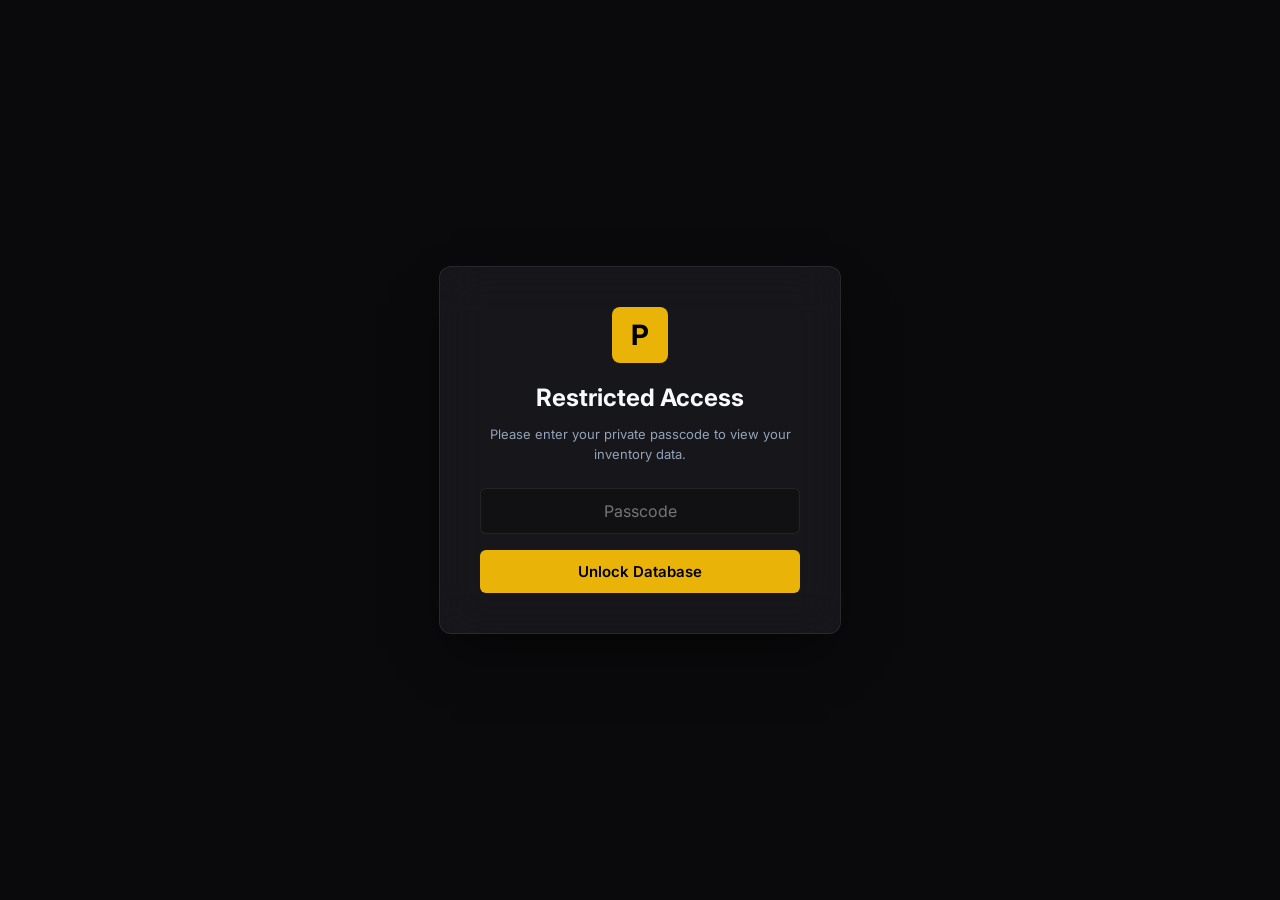
==== index.html @ 0fba48fb "Add files via upload" ====
<!DOCTYPE html>
<html lang="en">
<head>
  <meta charset="UTF-8">
  <meta name="viewport" content="width=device-width, initial-scale=1.0">
  <title>Pokémon Cards Inventory Tracker</title>
  
  <link rel="stylesheet" href="https://cdnjs.cloudflare.com/ajax/libs/font-awesome/6.4.0/css/all.min.css">
  <link href="https://fonts.googleapis.com/css2?family=Inter:wght@400;500;600;700&display=swap" rel="stylesheet">

  <style>
    :root {
      color-scheme: dark;
      --bg-main: #0a0a0c; 
      --bg-surface: rgba(30, 30, 36, 0.65); 
      --bg-sidebar: rgba(15, 18, 25, 0.85);
      --bg-input: rgba(18, 18, 21, 0.8);
      --bg-dropdown: #0a0a0c; 
      --text-primary: #f8fafc;
      --text-secondary: #94a3b8;
      --border-color: rgba(255, 255, 255, 0.08);
      --accent-yellow: #eab308;
      --accent-yellow-hover: #ca8a04;
      --shadow-sm: 0 8px 32px rgba(0, 0, 0, 0.3);
    }

    body[data-theme="light"], body.light {
      color-scheme: light;
      --bg-main: #f1f5f9;
      --bg-surface: rgba(255, 255, 255, 0.75);
      --bg-sidebar: rgba(30, 41, 59, 0.95);
      --bg-input: rgba(255, 255, 255, 0.9);
      --bg-dropdown: #ffffff; 
      --text-primary: #0f172a;
      --text-secondary: #64748b;
      --border-color: rgba(0, 0, 0, 0.08);
      --accent-yellow: #eab308;
      --accent-yellow-hover: #ca8a04;
      --shadow-sm: 0 8px 32px rgba(0, 0, 0, 0.05);
    }

    body {
      margin: 0;
      padding: 0;
      font-family: 'Inter', sans-serif;
      background-color: var(--bg-main);
      color: var(--text-primary);
      display: flex;
      height: 100vh;
      overflow: hidden;
      transition: background-color 0.3s ease, color 0.3s ease;
    }

    .theme-background {
      position: fixed;
      top: 0; left: 0; right: 0; bottom: 0;
      z-index: 0;
      pointer-events: none;
      transition: background-image 0.5s ease, opacity 0.5s ease;
      background-repeat: no-repeat;
      background-position: calc(100% + 80px) calc(100% + 50px);
      background-size: 700px;
    }

    body[data-theme="dark"] .theme-background, body.dark .theme-background {
      background-image: url('https://raw.githubusercontent.com/PokeAPI/sprites/master/sprites/pokemon/other/official-artwork/197.png');
      opacity: 0.06; 
    }

    body[data-theme="light"] .theme-background, body.light .theme-background {
      background-image: url('https://raw.githubusercontent.com/PokeAPI/sprites/master/sprites/pokemon/other/official-artwork/196.png');
      opacity: 0.08;
    }

    /* AUTH SCREEN */
    #auth-screen {
      position: fixed;
      top: 0; left: 0; right: 0; bottom: 0;
      background: var(--bg-main);
      z-index: 999999;
      display: flex;
      flex-direction: column;
      align-items: center;
      justify-content: center;
      transition: opacity 0.4s ease;
    }

    .auth-box {
      background: var(--bg-surface);
      backdrop-filter: blur(25px);
      -webkit-backdrop-filter: blur(25px);
      border: 1px solid var(--border-color);
      border-radius: 12px;
      padding: 40px;
      text-align: center;
      width: 90%;
      max-width: 320px;
      box-shadow: 0 25px 50px -12px rgba(0,0,0,0.5);
    }

    /* SIDEBAR */
    .sidebar {
      width: 260px;
      background-color: var(--bg-sidebar);
      backdrop-filter: blur(20px);
      -webkit-backdrop-filter: blur(20px);
      border-right: 1px solid var(--border-color);
      display: flex;
      flex-direction: column;
      padding: 24px 0;
      box-shadow: 2px 0 20px rgba(0,0,0,0.2);
      z-index: 10000;
    }

    .brand {
      display: flex;
      align-items: center;
      padding: 0 24px;
      margin-bottom: 40px;
      gap: 12px;
      color: #fff;
    }

    .brand-icon {
      background: var(--accent-yellow);
      color: #000;
      width: 36px;
      height: 36px;
      border-radius: 8px;
      display: flex;
      align-items: center;
      justify-content: center;
      font-weight: 700;
      font-size: 18px;
    }

    .nav-item {
      padding: 14px 24px;
      color: #94a3b8;
      text-decoration: none;
      display: flex;
      align-items: center;
      gap: 12px;
      font-weight: 500;
      transition: all 0.2s ease;
      border-left: 3px solid transparent;
    }

    .nav-item:hover {
      background: rgba(255, 255, 255, 0.05);
      color: #fff;
    }

    .nav-item.active {
      background: rgba(234, 179, 8, 0.1);
      color: var(--accent-yellow);
      border-left-color: var(--accent-yellow);
    }

    .theme-toggle-container {
      margin-top: auto;
      padding: 0 24px;
    }

    /* MAIN CONTENT */
    .main-wrapper {
      flex: 1;
      display: flex;
      flex-direction: column;
      height: 100vh;
      overflow: hidden;
      position: relative;
      z-index: 1;
    }

    .mobile-header {
      display: none;
      align-items: center;
      padding: 16px 24px;
      background: var(--bg-sidebar);
      backdrop-filter: blur(20px);
      -webkit-backdrop-filter: blur(20px);
      border-bottom: 1px solid var(--border-color);
      gap: 16px;
      z-index: 99;
    }

    .mobile-menu-btn {
      background: transparent;
      border: none;
      color: var(--text-primary);
      font-size: 20px;
      padding: 0;
      cursor: pointer;
    }

    .main-content {
      flex: 1;
      overflow-y: auto;
      padding: 40px;
    }

    .view {
      display: none;
      animation: fadeIn 0.3s ease;
    }

    .view.active {
      display: block;
    }

    @keyframes fadeIn {
      from { opacity: 0; transform: translateY(10px); }
      to { opacity: 1; transform: translateY(0); }
    }

    .card-panel {
      background: var(--bg-surface);
      backdrop-filter: blur(16px);
      -webkit-backdrop-filter: blur(16px);
      border: 1px solid var(--border-color);
      border-radius: 12px;
      padding: 24px;
      margin-bottom: 24px;
      box-shadow: var(--shadow-sm);
    }

    .dashboard-grid {
      display: grid;
      grid-template-columns: repeat(auto-fit, minmax(280px, 1fr));
      gap: 20px;
      margin-bottom: 24px;
    }

    .stat-card {
      background: var(--bg-surface);
      backdrop-filter: blur(16px);
      -webkit-backdrop-filter: blur(16px);
      border: 1px solid var(--border-color);
      border-radius: 12px;
      padding: 24px;
      display: flex;
      justify-content: space-between;
      align-items: center;
      box-shadow: var(--shadow-sm);
    }

    .stat-info h4 { margin: 0 0 8px 0; color: var(--text-secondary); font-size: 13px; font-weight: 500; }
    .stat-info h2 { margin: 0; color: var(--text-primary); font-size: 24px; }
    
    .stat-icon {
      width: 48px; height: 48px; border-radius: 12px; display: flex;
      align-items: center; justify-content: center; font-size: 20px;
    }

    table { width: 100%; border-collapse: collapse; text-align: left; }
    th, td { padding: 12px 16px; border-bottom: 1px solid var(--border-color); }
    th { color: var(--text-secondary); font-weight: 500; font-size: 13px; }
    td { font-size: 14px; }

    input[type="text"], input[type="number"], input[type="password"], select, input[type="date"] {
      background: var(--bg-input); color: var(--text-primary); border: 1px solid var(--border-color);
      padding: 8px 12px; border-radius: 6px; outline: none; font-family: inherit; width: 100%; box-sizing: border-box;
    }

    input:focus, select:focus { border-color: var(--accent-yellow); }
    select option { background-color: var(--bg-dropdown) !important; color: var(--text-primary) !important; }
    ::-webkit-calendar-picker-indicator { cursor: pointer; opacity: 0.6; transition: opacity 0.2s ease; }
    ::-webkit-calendar-picker-indicator:hover { opacity: 1; }

    button { font-family: inherit; cursor: pointer; outline: none; }
    
    .btn-primary {
      background: var(--accent-yellow); color: #000; border: none; padding: 10px 20px;
      border-radius: 6px; font-weight: 600; transition: background 0.2s ease;
    }
    .btn-primary:hover { background: var(--accent-yellow-hover); }
    
    .btn-outline {
      background: transparent; color: var(--text-primary); border: 1px solid var(--border-color);
      padding: 8px 16px; border-radius: 6px; font-weight: 500; transition: all 0.2s ease;
    }
    .btn-outline:hover { background: rgba(255, 255, 255, 0.05); }

    #groups-grid { display: grid; grid-template-columns: repeat(auto-fill, minmax(300px, 1fr)); gap: 20px; }
    
    .group-card {
      background: var(--bg-surface); backdrop-filter: blur(16px); -webkit-backdrop-filter: blur(16px);
      border: 1px solid var(--border-color); border-radius: 12px; padding: 20px;
    }
    .group-stat-row { display: flex; justify-content: space-between; margin-bottom: 8px; font-size: 14px; }
    .group-stat-row span { color: var(--text-secondary); }

    /* Modals */
    .modal-overlay {
      display: none; position: fixed; top: 0; left: 0; right: 0; bottom: 0;
      background: rgba(0,0,0,0.6); backdrop-filter: blur(5px); z-index: 1000;
    }

    .modal {
      display: none; position: fixed; top: 50%; left: 50%; transform: translate(-50%, -50%);
      background: var(--bg-surface); backdrop-filter: blur(25px); -webkit-backdrop-filter: blur(25px);
      border: 1px solid var(--border-color); border-radius: 12px; padding: 24px;
      width: 90%; max-width: 400px; z-index: 1001; box-shadow: 0 25px 50px -12px rgba(0,0,0,0.5);
    }

    /* ========================================= */
    /* MOBILE RESPONSIVE MEDIA QUERIES           */
    /* ========================================= */
    @media (max-width: 768px) {
      .sidebar {
        position: fixed;
        left: -300px;
        top: 0;
        bottom: 0;
        transition: left 0.3s cubic-bezier(0.4, 0, 0.2, 1);
      }
      .sidebar.open {
        left: 0;
      }
      .mobile-header {
        display: flex;
      }
      .main-content {
        padding: 16px;
      }
      .dashboard-grid {
        grid-template-columns: 1fr;
      }
      .card-panel {
        padding: 16px;
      }
      #view-sold-cards > div:first-child {
        flex-direction: column;
        align-items: flex-start;
        gap: 16px;
      }
      #btn-record-sale {
        width: 100%;
      }
      #groups-grid {
        grid-template-columns: 1fr;
      }
    }
  </style>
</head>
<body data-theme="dark">

  <div id="auth-screen">
    <div class="auth-box">
      <div class="brand-icon" style="margin: 0 auto 20px auto; width: 56px; height: 56px; font-size: 28px;">P</div>
      <h2 style="margin: 0 0 8px 0;">Restricted Access</h2>
      <p style="color: var(--text-secondary); font-size: 13px; margin-bottom: 24px; line-height: 1.5;">Please enter your private passcode to view your inventory data.</p>
      <input type="password" id="auth-password" placeholder="Passcode" style="margin-bottom: 16px; text-align: center; font-size: 16px; padding: 12px;">
      <button id="btn-login" class="btn-primary" style="width: 100%; padding: 12px; font-size: 15px;">Unlock Database</button>
      <p id="auth-error" style="color: #ef4444; font-size: 13px; margin-top: 16px; display: none; font-weight: 500;">Incorrect passcode.</p>
    </div>
  </div>

  <div class="theme-background"></div>

  <aside class="sidebar">
    <div class="brand">
      <div class="brand-icon">P</div>
      <div>
        <h3 style="margin:0; font-size:16px;">Pokémon Cards</h3>
        <p style="margin:0; font-size:12px; color:#94a3b8; font-weight:normal;">Inventory Tracker</p>
      </div>
    </div>
    
    <nav>
      <a href="#" class="nav-item active" data-target="dashboard"><i class="fas fa-th-large"></i> Dashboard</a>
      <a href="#" class="nav-item" data-target="add-cards"><i class="fas fa-plus-circle"></i> Add Cards</a>
      <a href="#" class="nav-item" data-target="inventory"><i class="fas fa-box-open"></i> Inventory</a>
      <a href="#" class="nav-item" data-target="sold-cards"><i class="fas fa-shopping-cart"></i> Sold Cards</a>
      <a href="#" class="nav-item" data-target="groups"><i class="fas fa-layer-group"></i> Groups</a>
      <a href="#" class="nav-item" data-target="trash"><i class="fas fa-trash-restore"></i> Recycle Bin</a>
    </nav>

    <div class="theme-toggle-container">
      <button id="theme-toggle" class="btn-outline" style="width:100%; border-color: rgba(255,255,255,0.1); color: #94a3b8;">
        <i class="fas fa-sun"></i> Theme
      </button>
    </div>
  </aside>

  <div class="main-wrapper">
    <!-- MOBILE HAMBURGER HEADER -->
    <div class="mobile-header">
      <button class="mobile-menu-btn" id="mobile-toggle"><i class="fas fa-bars"></i></button>
      <h3 style="margin:0; font-size:18px;">Pokémon Tracker</h3>
    </div>

    <main class="main-content">
      <div id="view-dashboard" class="view active">
        <div style="margin-bottom: 24px;">
          <h2 style="margin: 0; font-size: 24px;">Dashboard</h2>
          <p style="color: var(--text-secondary); margin-top: 4px;">Your Pokémon card collection at a glance</p>
        </div>
        <div class="dashboard-grid">
          <div class="stat-card">
            <div class="stat-info"><h4>Unique Cards</h4><h2 id="stat-unique">0</h2></div>
            <div class="stat-icon" style="background: rgba(56, 189, 248, 0.1); color: #38bdf8;"><i class="fas fa-layer-group"></i></div>
          </div>
          <div class="stat-card">
            <div class="stat-info"><h4>Total Cards in Stock</h4><h2 id="stat-total">0</h2></div>
            <div class="stat-icon" style="background: rgba(34, 197, 94, 0.1); color: #22c55e;"><i class="fas fa-box"></i></div>
          </div>
          <div class="stat-card">
            <div class="stat-info"><h4>Inventory Value (Rp)</h4><h2 id="stat-val-rp">Rp 0</h2></div>
            <div class="stat-icon" style="background: rgba(234, 179, 8, 0.1); color: #eab308;"><i class="fas fa-dollar-sign"></i></div>
          </div>
          <div class="stat-card">
            <div class="stat-info"><h4>Inventory Value (¥)</h4><h2 id="stat-val-yen">¥0</h2></div>
            <div class="stat-icon" style="background: rgba(168, 85, 247, 0.1); color: #a855f7;"><i class="fas fa-yen-sign"></i></div>
          </div>
          <div class="stat-card">
            <div class="stat-info"><h4>Total Profit</h4><h2 id="stat-profit">Rp 0</h2><span style="font-size:12px; color:var(--text-secondary);">Net gain</span></div>
            <div class="stat-icon" style="background: rgba(34, 197, 94, 0.1); color: #22c55e;"><i class="fas fa-wallet"></i></div>
          </div>
          <div class="stat-card">
            <div class="stat-info"><h4>Cards Sold</h4><h2 id="stat-sold">0</h2></div>
            <div class="stat-icon" style="background: rgba(244, 63, 94, 0.1); color: #f43f5e;"><i class="fas fa-shopping-basket"></i></div>
          </div>
        </div>
      </div>

      <div id="view-add-cards" class="view">
        <div style="margin-bottom: 24px;">
          <h2 style="margin: 0; font-size: 24px;">Add New Cards</h2>
          <p style="color: var(--text-secondary); margin-top: 4px;">Assign cards to a group for accurate shipping calculations.</p>
        </div>
        <div class="card-panel">
          <div style="display: flex; gap: 16px; margin-bottom: 24px; max-width: 500px; flex-wrap: wrap;">
            <select id="group-select" style="flex: 1; min-width: 200px;"><option value="">Loading Groups...</option></select>
            <button id="btn-new-group" class="btn-outline" style="white-space: nowrap;"><i class="fas fa-plus"></i> New Group</button>
          </div>
          <div style="overflow-x: auto;">
            <table style="min-width: 800px;">
              <thead>
                <tr>
                  <th style="width: 40px;">#</th>
                  <th style="width: 20%;">Card Name</th>
                  <th style="width: 12%;">Set Code</th>
                  <th style="width: 10%;">Rarity</th>
                  <th style="width: 12%;">Language</th>
                  <th style="width: 12%;">Yen Price</th>
                  <th style="width: 8%;">Qty</th>
                  <th>Notes</th>
                  <th style="width: 60px;"></th>
                </tr>
              </thead>
              <tbody id="add-cards-body"></tbody>
            </table>
          </div>
          <div style="display: flex; justify-content: space-between; margin-top: 20px; flex-wrap: wrap; gap: 16px;">
            <div style="display: flex; gap: 12px; flex-wrap: wrap;">
              <button id="btn-add-row" class="btn-outline"><i class="fas fa-plus"></i> Add 1 Row</button>
              <button id="btn-add-10-rows" class="btn-outline"><i class="fas fa-plus-circle"></i> Add 10 Rows</button>
            </div>
            <button id="btn-save-cards" class="btn-primary"><i class="fas fa-save"></i> Save All Cards</button>
          </div>
        </div>
      </div>

      <div id="view-inventory" class="view">
        <div style="margin-bottom: 24px;">
          <h2 style="margin: 0; font-size: 24px;">Live Inventory</h2>
          <p id="inventory-subtitle" style="color: var(--text-secondary); margin-top: 4px;">Loading data...</p>
        </div>
        <div class="card-panel">
          <div style="display: flex; gap: 16px; margin-bottom: 20px; flex-wrap: wrap;">
            <div style="flex: 1; min-width: 250px; position: relative;">
              <i class="fas fa-search" style="position: absolute; left: 12px; top: 12px; color: var(--text-secondary);"></i>
              <input type="text" id="search-inventory" placeholder="Search..." style="padding-left: 36px;">
            </div>
            <select id="sort-inventory" style="width: 200px; flex-grow: 1;">
              <option value="default">Sort: Default</option>
              <option value="az">Name: A - Z</option>
              <option value="za">Name: Z - A</option>
              <option value="price-high">Total Cost: High - Low</option>
              <option value="price-low">Total Cost: Low - High</option>
            </select>
            <select id="filter-group" style="width: 200px; flex-grow: 1;"><option value="All Groups">All Groups</option></select>
            <select id="filter-lang" style="width: 200px; flex-grow: 1;">
              <option value="All Languages">All Languages</option>
              <option value="Japanese">Japanese</option>
              <option value="English">English</option>
              <option value="Indonesian">Indonesian</option>
            </select>
          </div>
          <div style="overflow-x: auto;">
            <table style="min-width: 1000px; white-space: nowrap;">
              <thead>
                <tr>
                  <th>Card Name</th><th>Set</th><th>Rarity</th><th>Language</th><th>Qty</th><th>Base (¥)</th><th>Base (Rp)</th><th>Shipping</th><th>Total Cost</th><th>Group</th><th>Action</th>
                </tr>
              </thead>
              <tbody id="inventory-body"></tbody>
            </table>
          </div>
        </div>
      </div>

      <div id="view-sold-cards" class="view">
        <div style="display: flex; justify-content: space-between; align-items: flex-end; margin-bottom: 24px; flex-wrap: wrap; gap: 16px;">
          <div>
            <h2 style="margin: 0; font-size: 24px;">Sold Cards</h2>
            <p style="color: var(--text-secondary); margin-top: 4px;">Track your completed sales and profit</p>
          </div>
          <button id="btn-record-sale" class="btn-primary"><i class="fas fa-plus"></i> Record Sale</button>
        </div>
        <div class="card-panel">
          <div style="overflow-x: auto;">
            <table style="min-width: 900px; white-space: nowrap;">
              <thead>
                <tr>
                  <th>Date</th><th>Card Name</th><th>Set</th><th>Rarity</th><th>Qty Sold</th><th>Selling Price</th><th>Profit</th><th>Notes</th><th>Action</th>
                </tr>
              </thead>
              <tbody id="sales-body"></tbody>
            </table>
          </div>
        </div>
      </div>

      <div id="view-groups" class="view">
        <div style="display: flex; justify-content: space-between; align-items: flex-end; margin-bottom: 24px; flex-wrap: wrap; gap: 16px;">
          <div>
            <h2 style="margin: 0; font-size: 24px;">Shipping Groups</h2>
            <p style="color: var(--text-secondary); margin-top: 4px;">Manage exchange rates and shipping distributions</p>
          </div>
          <button id="btn-create-group-page" class="btn-primary"><i class="fas fa-plus"></i> Create Group</button>
        </div>
        <div id="groups-grid"></div>
      </div>

      <div id="view-trash" class="view">
        <div style="margin-bottom: 24px;">
          <h2 style="margin: 0; font-size: 24px; color: var(--text-primary);"><i class="fas fa-trash-restore" style="color: var(--accent-yellow); margin-right: 8px;"></i> Recycle Bin</h2>
          <p style="color: var(--text-secondary); margin-top: 4px;">Review and seamlessly restore deleted cards and sales records.</p>
        </div>
        <div class="card-panel">
          <div style="overflow-x: auto;">
            <table style="width: 100%; min-width: 700px; text-align: left; border-collapse: collapse;">
              <thead>
                <tr><th style="width: 10%;">Type</th><th style="width: 20%;">Deleted On</th><th style="width: 50%;">Data / Details</th><th style="width: 20%;">Actions</th></tr>
              </thead>
              <tbody id="trash-body"></tbody>
            </table>
          </div>
        </div>
      </div>
    </main>
  </div>

  <div id="modal-overlay" class="modal-overlay"></div>
  <div id="modal-group" class="modal">
    <h3 style="margin-top:0; margin-bottom: 20px;">📦 Create New Group</h3>
    <label style="display:block; margin-bottom:6px; font-size:13px; color:var(--text-secondary);">Group Name (e.g. Batch 01)</label>
    <input type="text" id="new-group-name" style="margin-bottom: 16px;">
    <label style="display:block; margin-bottom:6px; font-size:13px; color:var(--text-secondary);">Exchange Rate (¥1 = Rp ?)</label>
    <input type="number" id="new-group-rate" placeholder="104.5" style="margin-bottom: 16px;">
    <label style="display:block; margin-bottom:6px; font-size:13px; color:var(--text-secondary);">Total Shipping Fee (Rp)</label>
    <input type="number" id="new-group-shipping" placeholder="350000" style="margin-bottom: 24px;">
    <div style="display:flex; justify-content:flex-end; gap:10px;">
      <button class="btn-outline close-modal">Cancel</button>
      <button id="save-new-group" class="btn-primary">Save Group</button>
    </div>
  </div>

  <script src="app.js"></script>
</body>
</html>
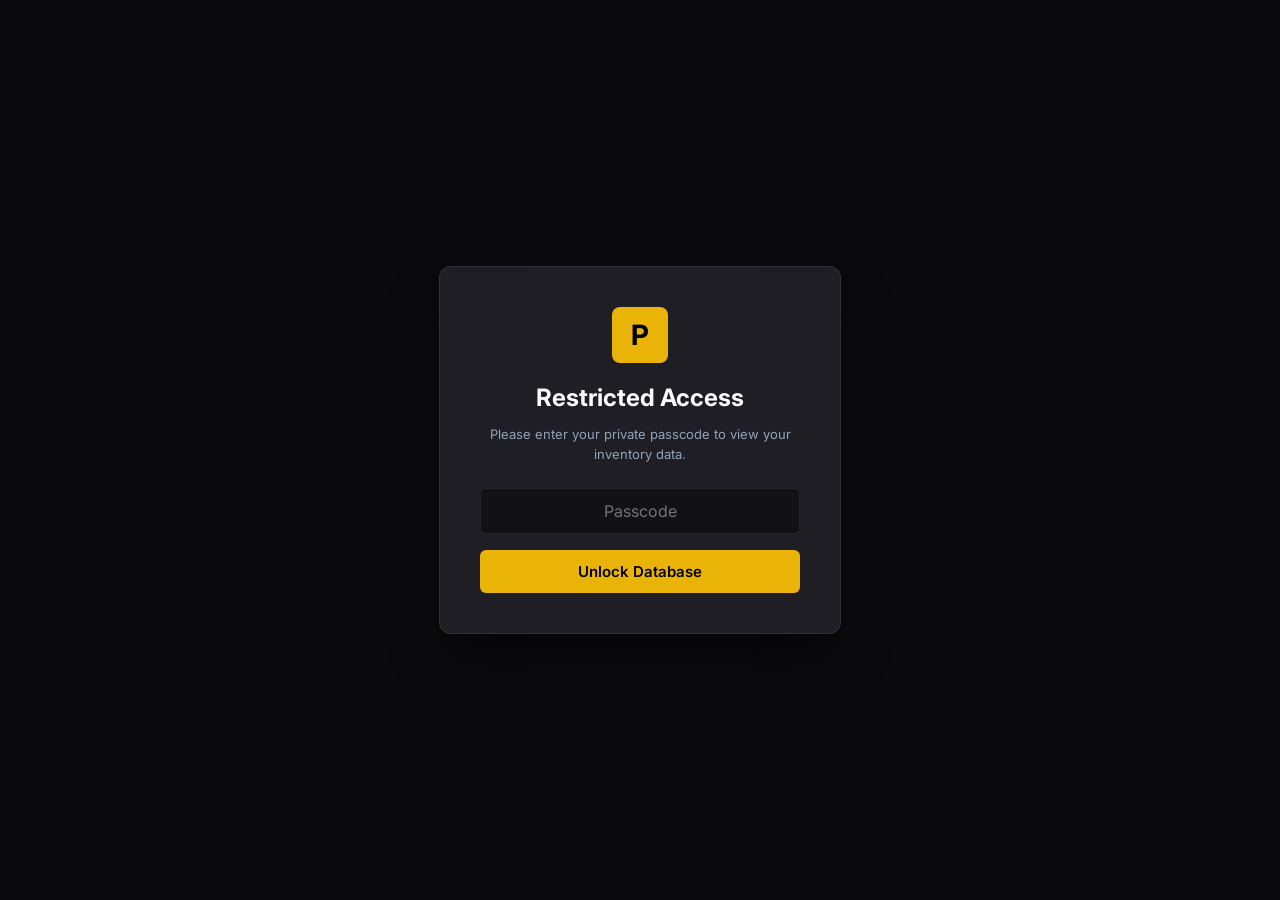
==== commit 9af34a0f: "Update index.html" ====
--- a/index.html
+++ b/index.html
@@ -7,14 +7,84 @@
   
   <link rel="stylesheet" href="https://cdnjs.cloudflare.com/ajax/libs/font-awesome/6.4.0/css/all.min.css">
   <link href="https://fonts.googleapis.com/css2?family=Inter:wght@400;500;600;700&display=swap" rel="stylesheet">
+  <script src="https://cdnjs.cloudflare.com/ajax/libs/jszip/3.10.1/jszip.min.js"></script>
+  <script src="https://cdnjs.cloudflare.com/ajax/libs/FileSaver.js/2.0.5/FileSaver.min.js"></script>
 
   <style>
+    /* ========================================= */
+    /* MARKETPLACE GRID VIEW OPTIMIZATIONS       */
+    /* ========================================= */
+    .inventory-grid-container {
+      display: grid;
+      grid-template-columns: repeat(auto-fill, minmax(160px, 1fr));
+      gap: 16px;
+      padding: 8px 0;
+    }
+
+    .grid-item {
+      background: var(--bg-card);
+      border: 1px solid var(--border-color);
+      border-radius: 12px;
+      padding: 12px;
+      box-shadow: var(--shadow-sm);
+      display: flex;
+      flex-direction: column;
+      cursor: pointer;
+      transition: transform 0.2s ease, border-color 0.2s ease;
+      height: 100%;
+      will-change: transform;
+    }
+
+    .grid-item:hover {
+      transform: translateY(-4px);
+      border-color: var(--accent-yellow);
+    }
+
+    .grid-img {
+      width: 100%;
+      height: 100%;
+      object-fit: cover;
+      display: block; 
+    }
+
+    .grid-title {
+      font-size: 14px;
+      font-weight: 600;
+      color: var(--text-primary);
+      margin: 0 0 4px 0;
+      display: -webkit-box;
+      -webkit-line-clamp: 2;
+      -webkit-box-orient: vertical;
+      overflow: hidden;
+      line-height: 1.3;
+    }
+
+    .grid-set-rarity {
+      font-size: 12px;
+      color: var(--text-secondary);
+      margin-bottom: 12px;
+    }
+
+    .grid-price {
+      font-size: 16px;
+      color: var(--accent-yellow);
+      font-weight: 700;
+      margin-top: auto;
+      text-align: right;
+    }
+
+    /* 🚀 ULTIMATE CPU SAVER: Kills all heavy blur filters globally across the app */
+    * {
+        backdrop-filter: none !important;
+        -webkit-backdrop-filter: none !important;
+    }
+
     :root {
       color-scheme: dark;
       --bg-main: #0a0a0c; 
-      --bg-surface: rgba(30, 30, 36, 0.65); 
-      --bg-sidebar: rgba(15, 18, 25, 0.85);
-      --bg-input: rgba(18, 18, 21, 0.8);
+      --bg-surface: #1e1e24; /* Solid color */
+      --bg-sidebar: #0f1219; /* Solid color */
+      --bg-input: #121215;
       --bg-dropdown: #0a0a0c; 
       --text-primary: #f8fafc;
       --text-secondary: #94a3b8;
@@ -27,9 +97,9 @@
     body[data-theme="light"], body.light {
       color-scheme: light;
       --bg-main: #f1f5f9;
-      --bg-surface: rgba(255, 255, 255, 0.75);
-      --bg-sidebar: rgba(30, 41, 59, 0.95);
-      --bg-input: rgba(255, 255, 255, 0.9);
+      --bg-surface: #ffffff; /* Solid color */
+      --bg-sidebar: #1e293b; /* Solid color */
+      --bg-input: #f8fafc;
       --bg-dropdown: #ffffff; 
       --text-primary: #0f172a;
       --text-secondary: #64748b;
@@ -87,8 +157,6 @@
 
     .auth-box {
       background: var(--bg-surface);
-      backdrop-filter: blur(25px);
-      -webkit-backdrop-filter: blur(25px);
       border: 1px solid var(--border-color);
       border-radius: 12px;
       padding: 40px;
@@ -102,14 +170,12 @@
     .sidebar {
       width: 260px;
       background-color: var(--bg-sidebar);
-      backdrop-filter: blur(20px);
-      -webkit-backdrop-filter: blur(20px);
       border-right: 1px solid var(--border-color);
       display: flex;
       flex-direction: column;
       padding: 24px 0;
       box-shadow: 2px 0 20px rgba(0,0,0,0.2);
-      z-index: 10000;
+      z-index: 100;
     }
 
     .brand {
@@ -177,9 +243,7 @@
       display: none;
       align-items: center;
       padding: 16px 24px;
-      background: var(--bg-sidebar);
-      backdrop-filter: blur(20px);
-      -webkit-backdrop-filter: blur(20px);
+      background: var(--bg-surface);
       border-bottom: 1px solid var(--border-color);
       gap: 16px;
       z-index: 99;
@@ -216,8 +280,6 @@
 
     .card-panel {
       background: var(--bg-surface);
-      backdrop-filter: blur(16px);
-      -webkit-backdrop-filter: blur(16px);
       border: 1px solid var(--border-color);
       border-radius: 12px;
       padding: 24px;
@@ -234,8 +296,6 @@
 
     .stat-card {
       background: var(--bg-surface);
-      backdrop-filter: blur(16px);
-      -webkit-backdrop-filter: blur(16px);
       border: 1px solid var(--border-color);
       border-radius: 12px;
       padding: 24px;
@@ -253,17 +313,22 @@
       align-items: center; justify-content: center; font-size: 20px;
     }
 
-    table { width: 100%; border-collapse: collapse; text-align: left; }
-    th, td { padding: 12px 16px; border-bottom: 1px solid var(--border-color); }
-    th { color: var(--text-secondary); font-weight: 500; font-size: 13px; }
-    td { font-size: 14px; }
-
-    input[type="text"], input[type="number"], input[type="password"], select, input[type="date"] {
+    /* ========================================================= */
+    /* DEFAULT DESKTOP TABLES (STRICT FIXED ALIGNMENT)           */
+    /* ========================================================= */
+    .table-container { overflow-x: auto; width: 100%; border-radius: 8px; }
+    table { width: 100%; border-collapse: collapse; text-align: left; table-layout: fixed; }
+    th, td { padding: 12px 10px; border-bottom: 1px solid var(--border-color); vertical-align: middle; white-space: nowrap; overflow: hidden; text-overflow: ellipsis; }
+    th { color: var(--text-secondary); font-weight: 600; font-size: 13px; text-align: left; }
+    td { font-size: 13px; text-align: left; }
+    
+    /* Ensure Inputs Don't Break Cells */
+    input[type="text"], input[type="number"], input[type="password"], select, input[type="date"], textarea {
       background: var(--bg-input); color: var(--text-primary); border: 1px solid var(--border-color);
-      padding: 8px 12px; border-radius: 6px; outline: none; font-family: inherit; width: 100%; box-sizing: border-box;
-    }
-
-    input:focus, select:focus { border-color: var(--accent-yellow); }
+      padding: 8px 12px; border-radius: 6px; outline: none; font-family: inherit; width: 100%; box-sizing: border-box; max-width: 100%;
+    }
+
+    input:focus, select:focus, textarea:focus { border-color: var(--accent-yellow); }
     select option { background-color: var(--bg-dropdown) !important; color: var(--text-primary) !important; }
     ::-webkit-calendar-picker-indicator { cursor: pointer; opacity: 0.6; transition: opacity 0.2s ease; }
     ::-webkit-calendar-picker-indicator:hover { opacity: 1; }
@@ -285,23 +350,64 @@
     #groups-grid { display: grid; grid-template-columns: repeat(auto-fill, minmax(300px, 1fr)); gap: 20px; }
     
     .group-card {
-      background: var(--bg-surface); backdrop-filter: blur(16px); -webkit-backdrop-filter: blur(16px);
+      background: var(--bg-surface);
       border: 1px solid var(--border-color); border-radius: 12px; padding: 20px;
     }
     .group-stat-row { display: flex; justify-content: space-between; margin-bottom: 8px; font-size: 14px; }
     .group-stat-row span { color: var(--text-secondary); }
+
+    /* Condition Modal UI Checklists */
+    .condition-group { margin-bottom: 12px; }
+    .condition-title { font-size: 15px; color: var(--accent-yellow); margin-bottom: 12px; font-weight: 700; border-bottom: 1px solid var(--border-color); padding-bottom: 6px; }
+    .condition-grid { display: grid; grid-template-columns: repeat(auto-fill, minmax(140px, 1fr)); gap: 10px; }
+    .check-label { display: flex; align-items: flex-start; gap: 8px; font-size: 13px; cursor: pointer; color: var(--text-primary); line-height: 1.2; }
+    .check-label input { accent-color: var(--accent-yellow); cursor: pointer; margin-top: 1px; }
+    .side-panel { background: rgba(0,0,0,0.15); padding: 16px; border-radius: 8px; margin-bottom: 16px; border: 1px solid var(--border-color); }
 
     /* Modals */
     .modal-overlay {
       display: none; position: fixed; top: 0; left: 0; right: 0; bottom: 0;
-      background: rgba(0,0,0,0.6); backdrop-filter: blur(5px); z-index: 1000;
+      background: rgba(0,0,0,0.85); z-index: 1000;
     }
 
     .modal {
       display: none; position: fixed; top: 50%; left: 50%; transform: translate(-50%, -50%);
-      background: var(--bg-surface); backdrop-filter: blur(25px); -webkit-backdrop-filter: blur(25px);
+      background: var(--bg-surface);
       border: 1px solid var(--border-color); border-radius: 12px; padding: 24px;
       width: 90%; max-width: 400px; z-index: 1001; box-shadow: 0 25px 50px -12px rgba(0,0,0,0.5);
+    }
+
+    /* Camera Scanner Guide Overlay */
+    .scanner-guide {
+      position: absolute; top: 15%; left: 15%; right: 15%; bottom: 15%;
+      pointer-events: none; z-index: 10;
+    }
+    .scanner-guide .corner {
+      position: absolute; width: 30px; height: 30px; border-color: rgba(234, 179, 8, 0.9); border-style: solid; box-shadow: 0 0 10px rgba(0,0,0,0.5);
+    }
+    .scanner-guide .top-left { top: 0; left: 0; border-width: 4px 0 0 4px; border-top-left-radius: 8px; }
+    .scanner-guide .top-right { top: 0; right: 0; border-width: 4px 4px 0 0; border-top-right-radius: 8px; }
+    .scanner-guide .bottom-left { bottom: 0; left: 0; border-width: 0 0 4px 4px; border-bottom-left-radius: 8px; }
+    .scanner-guide .bottom-right { bottom: 0; right: 0; border-width: 0 4px 4px 0; border-bottom-right-radius: 8px; }
+
+    /* AUCTION STRICT GRID */
+    .auction-strict-grid {
+      display: grid;
+      grid-template-columns: 1fr;
+      gap: 24px;
+      width: 100%;
+      align-items: stretch;
+    }
+    @media screen and (min-width: 1024px) {
+      .auction-strict-grid {
+        grid-template-columns: minmax(0, 1fr) minmax(0, 1fr) !important;
+      }
+    }
+    .auction-strict-grid > .card-panel {
+      min-width: 0 !important;
+      margin-bottom: 0 !important;
+      display: flex;
+      flex-direction: column;
     }
 
     /* ========================================= */
@@ -309,37 +415,111 @@
     /* ========================================= */
     @media (max-width: 768px) {
       .sidebar {
-        position: fixed;
-        left: -300px;
-        top: 0;
-        bottom: 0;
+        position: fixed; left: -300px; top: 0; bottom: 0;
         transition: left 0.3s cubic-bezier(0.4, 0, 0.2, 1);
       }
-      .sidebar.open {
-        left: 0;
+      .sidebar.open { left: 0; }
+      .mobile-header { display: flex; }
+      .main-content { padding: 16px; }
+      .dashboard-grid { grid-template-columns: 1fr; }
+      .card-panel { padding: 16px; }
+      #groups-grid { grid-template-columns: 1fr; }
+      #btn-record-sale, #btn-save-cards { width: 100%; }
+
+      .table-container { overflow-x: hidden !important; width: 100%; box-sizing: border-box; }
+      table, table[style*="min-width"] { min-width: 100% !important; width: 100% !important; }
+      thead { display: none; }
+      
+      tbody tr {
+        display: flex;
+        flex-wrap: wrap;
+        background: rgba(128,128,128,0.03);
+        border: 1px solid var(--border-color) !important;
+        border-radius: 8px;
+        margin-bottom: 12px;
+        padding: 14px 32px 14px 14px;
+        align-items: center;
+        cursor: pointer;
+        position: relative;
+        -webkit-tap-highlight-color: transparent;
       }
-      .mobile-header {
-        display: flex;
+
+      tbody tr::after {
+        content: '\f107'; 
+        font-family: 'Font Awesome 6 Free', 'FontAwesome', sans-serif;
+        font-weight: 900;
+        position: absolute;
+        right: 14px;
+        top: 14px; 
+        color: var(--text-secondary);
+        transition: transform 0.3s ease;
+        pointer-events: none;
       }
-      .main-content {
-        padding: 16px;
+      tbody tr.expanded::after { transform: rotate(180deg); }
+      
+      tbody td {
+        display: none;
+        width: 100%;
+        padding: 12px 0;
+        border-bottom: 1px dashed var(--border-color) !important;
+        justify-content: flex-end;
+        align-items: center;
+        text-align: right;
+        min-height: 28px;
+        box-sizing: border-box;
       }
-      .dashboard-grid {
-        grid-template-columns: 1fr;
+      tbody td:last-child { border-bottom: none !important; }
+      
+      tbody td::before {
+        content: attr(data-label);
+        font-weight: 600;
+        color: var(--text-secondary);
+        font-size: 13px;
+        margin-right: auto;
+        text-align: left;
       }
-      .card-panel {
-        padding: 16px;
+      
+      tbody tr.expanded td { display: flex; }
+      tbody tr.expanded td input, tbody tr.expanded td select { width: 60% !important; text-align: right; }
+      tbody tr.expanded td select { direction: rtl; }
+
+      #inventory-body tr:not(.expanded) td:nth-child(2) { display: block; width: 45%; padding: 0; border: none !important; text-align: left; font-size: 14px; font-weight: 600;}
+      #inventory-body tr:not(.expanded) td:nth-child(4) { display: block; width: 20%; padding: 0; border: none !important; text-align: left; }
+      #inventory-body tr:not(.expanded) td:nth-child(12) { display: block; width: 35%; padding: 0; border: none !important; text-align: right; font-size: 14px; color: var(--accent-yellow); }
+      
+      #sales-body tr:not(.expanded) td:nth-child(3) { display: block; width: 45%; padding: 0; border: none !important; text-align: left; font-size: 14px; font-weight: 600;}
+      #sales-body tr:not(.expanded) td:nth-child(5) { display: block; width: 20%; padding: 0; border: none !important; text-align: left; }
+      #sales-body tr:not(.expanded) td:nth-child(7) { display: block; width: 35%; padding: 0; border: none !important; text-align: right; font-size: 14px; color: var(--accent-yellow); }
+      
+      #add-cards-body tr:not(.expanded) td:nth-child(2) { display: block; width: 45%; padding: 0; border: none !important; text-align: left; font-size: 14px; }
+      #add-cards-body tr:not(.expanded) td:nth-child(4) { display: block; width: 25%; padding: 0; border: none !important; text-align: left; }
+      #add-cards-body tr:not(.expanded) td:nth-child(7) { display: block; width: 30%; padding: 0; border: none !important; text-align: right; font-size: 14px; color: var(--accent-yellow); }
+      
+      #trash-body tr:not(.expanded) td:nth-child(2) { display: block; width: 30%; padding: 0; border: none !important; text-align: left; }
+      #trash-body tr:not(.expanded) td:nth-child(3) { display: block; width: 30%; padding: 0; border: none !important; text-align: left; font-size: 12px; opacity: 0.8; }
+      #trash-body tr:not(.expanded) td:nth-child(4) { display: block; width: 40%; padding: 0; border: none !important; text-align: right; font-size: 13px; overflow: hidden; text-overflow: ellipsis; white-space: nowrap; }
+
+      tbody tr:not(.expanded) td::before { display: none; }
+      
+      tbody tr:not(.expanded) td select { width: 100% !important; padding: 2px; direction: ltr; font-size: 13px; }
+      tbody tr:not(.expanded) td input { width: 100% !important; padding: 4px; font-size: 13px; text-align: left; }
+
+      #view-auction .card-panel > div[style*="display: flex"] {
+          flex-wrap: wrap !important;
       }
-      #view-sold-cards > div:first-child {
-        flex-direction: column;
-        align-items: flex-start;
-        gap: 16px;
+      #view-auction input#auction-batch-input,
+      #view-auction input#auction-search,
+      #view-auction select#invoice-batch-select,
+      #view-auction select#invoice-winner-select {
+          flex: 1 1 100% !important;
+          width: 100% !important;
+          margin-bottom: 4px;
       }
-      #btn-record-sale {
-        width: 100%;
-      }
-      #groups-grid {
-        grid-template-columns: 1fr;
+
+      #view-auction .card-panel h3[style*="justify-content: space-between"] {
+          flex-direction: column !important;
+          align-items: flex-start !important;
+          gap: 12px;
       }
     }
   </style>
@@ -374,9 +554,15 @@
       <a href="#" class="nav-item" data-target="inventory"><i class="fas fa-box-open"></i> Inventory</a>
       <a href="#" class="nav-item" data-target="sold-cards"><i class="fas fa-shopping-cart"></i> Sold Cards</a>
       <a href="#" class="nav-item" data-target="groups"><i class="fas fa-layer-group"></i> Groups</a>
+      <a href="#" class="nav-item" data-target="auction"><i class="fas fa-gavel"></i> Auction & Sales</a>
       <a href="#" class="nav-item" data-target="trash"><i class="fas fa-trash-restore"></i> Recycle Bin</a>
     </nav>
 
+    <div style="padding: 0 24px; margin-bottom: 12px;">
+      <button id="btn-change-password" class="btn-outline" style="width:100%; border-color: rgba(255,255,255,0.1); color: #94a3b8;">
+        <i class="fas fa-key"></i> Change Pass
+      </button>
+    </div>
     <div class="theme-toggle-container">
       <button id="theme-toggle" class="btn-outline" style="width:100%; border-color: rgba(255,255,255,0.1); color: #94a3b8;">
         <i class="fas fa-sun"></i> Theme
@@ -385,7 +571,6 @@
   </aside>
 
   <div class="main-wrapper">
-    <!-- MOBILE HAMBURGER HEADER -->
     <div class="mobile-header">
       <button class="mobile-menu-btn" id="mobile-toggle"><i class="fas fa-bars"></i></button>
       <h3 style="margin:0; font-size:18px;">Pokémon Tracker</h3>
@@ -431,23 +616,38 @@
           <p style="color: var(--text-secondary); margin-top: 4px;">Assign cards to a group for accurate shipping calculations.</p>
         </div>
         <div class="card-panel">
-          <div style="display: flex; gap: 16px; margin-bottom: 24px; max-width: 500px; flex-wrap: wrap;">
-            <select id="group-select" style="flex: 1; min-width: 200px;"><option value="">Loading Groups...</option></select>
+          <div style="display: flex; gap: 16px; margin-bottom: 24px; max-width: 650px; flex-wrap: wrap;">
+            <select id="group-select" style="flex: 1; min-width: 180px;"><option value="">Loading Groups...</option></select>
+            <input type="text" id="global-storage-input" placeholder="Location (e.g. Box A)" style="flex: 1; min-width: 150px;" title="Applies this storage location to all cards added below">
             <button id="btn-new-group" class="btn-outline" style="white-space: nowrap;"><i class="fas fa-plus"></i> New Group</button>
-          </div>
-          <div style="overflow-x: auto;">
-            <table style="min-width: 800px;">
+            
+            <select id="capture-mode-select" class="btn-outline" style="width: auto; height: 36px; padding: 0 12px; cursor: pointer;">
+              <option value="webcam">📷 Webcam / Phone QR</option>
+              <option value="batch">📁 Batch Upload Files</option>
+            </select>
+            
+            <button id="btn-scan-card" class="btn-primary" style="background: #22c55e; color: #fff; white-space: nowrap; height: 36px;">
+                <i class="fas fa-camera"></i> Scan Card
+            </button>
+            <input type="file" id="batchFileInput" multiple accept="image/*,video/*" style="display: none;">
+
+            <button type="button" id="btn-kill-queue-add" class="btn-outline btn-kill-queue" style="white-space: nowrap; height: 36px; color: #ef4444; border-color: rgba(239, 68, 68, 0.3); display: none; align-items: center; gap: 8px;"><i class="fas fa-skull-crossbones"></i> Stop AI</button>
+          </div>
+          <div class="table-container">
+            <table style="min-width: 1000px;">
               <thead>
                 <tr>
-                  <th style="width: 40px;">#</th>
-                  <th style="width: 20%;">Card Name</th>
-                  <th style="width: 12%;">Set Code</th>
-                  <th style="width: 10%;">Rarity</th>
-                  <th style="width: 12%;">Language</th>
+                  <th style="width: 40px; text-align: center;">#</th>
+                  <th style="width: 18%;">Card Name</th>
+                  <th style="width: 10%;">Set Code</th>
+                  <th style="width: 9%;">Card No.</th>
+                  <th style="width: 9%;">Rarity</th>
+                  <th style="width: 10%;">Language</th>
                   <th style="width: 12%;">Yen Price</th>
-                  <th style="width: 8%;">Qty</th>
+                  <th style="width: 60px; text-align: center;">Qty</th>
+                  <th style="width: 9%;">Condition</th>
                   <th>Notes</th>
-                  <th style="width: 60px;"></th>
+                  <th style="width: 80px; text-align: center;">Action</th>
                 </tr>
               </thead>
               <tbody id="add-cards-body"></tbody>
@@ -480,6 +680,8 @@
               <option value="za">Name: Z - A</option>
               <option value="price-high">Total Cost: High - Low</option>
               <option value="price-low">Total Cost: Low - High</option>
+              <option value="num-asc">Card No: Low - High</option>
+              <option value="num-desc">Card No: High - Low</option>
             </select>
             <select id="filter-group" style="width: 200px; flex-grow: 1;"><option value="All Groups">All Groups</option></select>
             <select id="filter-lang" style="width: 200px; flex-grow: 1;">
@@ -488,17 +690,54 @@
               <option value="English">English</option>
               <option value="Indonesian">Indonesian</option>
             </select>
-          </div>
-          <div style="overflow-x: auto;">
-            <table style="min-width: 1000px; white-space: nowrap;">
+            <button type="button" id="btn-global-scan" class="btn-primary" style="white-space: nowrap; height: 36px; display: inline-flex; align-items: center; gap: 8px;"><i class="fas fa-camera"></i> Global Scan</button>
+            <button type="button" id="btn-kill-queue-global" class="btn-outline btn-kill-queue" style="white-space: nowrap; height: 36px; color: #ef4444; border-color: rgba(239, 68, 68, 0.3); display: none; align-items: center; gap: 8px;"><i class="fas fa-skull-crossbones"></i> Stop AI</button>
+            <button type="button" id="btn-toggle-view" class="btn-outline" style="white-space: nowrap; height: 36px;"><i class="fas fa-th-large"></i> Grid View</button>
+          </div>
+          <div id="bulk-storage-div" style="display: none; justify-content: space-between; align-items: center; padding: 12px 16px; margin-bottom: 16px; background: rgba(56, 189, 248, 0.1); border: 1px solid rgba(56, 189, 248, 0.3); border-radius: 8px; flex-wrap: wrap; gap: 12px;">
+            <span style="color: #38bdf8; font-weight: 600; font-size: 14px;"><span id="bulk-storage-count">0</span> card(s) selected</span>
+            <div style="display: flex; gap: 10px; align-items: center; flex-wrap: wrap;">
+                <label style="font-size: 12px; color: var(--text-primary); display: flex; align-items: center; gap: 6px; cursor: pointer;">
+                    <input type="checkbox" id="chk-watermark" style="width: 14px; height: 14px; accent-color: var(--accent-yellow);"> Watermark
+                </label>
+                <label style="font-size: 12px; color: var(--text-primary); display: flex; align-items: center; gap: 6px; cursor: pointer;">
+                    <input type="checkbox" id="chk-include-back" style="width: 14px; height: 14px; accent-color: var(--accent-yellow);"> Include Backside
+                </label>
+                <label style="font-size: 12px; color: var(--text-primary); display: flex; align-items: center; gap: 6px; cursor: pointer;">
+                    <input type="checkbox" id="chk-stamp-prices" style="width: 14px; height: 14px; accent-color: var(--accent-yellow);"> Stamp Prices & Review
+                </label>
+                <button id="btn-export-grid" class="btn-outline" style="padding: 6px 12px;"><i class="fas fa-th"></i> Grid Image</button>
+                <button id="btn-export-zip" class="btn-outline" style="padding: 6px 12px;"><i class="fas fa-file-archive"></i> ZIP Folder</button>
+                <div style="border-left: 1px solid var(--border-color); height: 24px; margin: 0 4px;"></div>
+                <input type="text" id="bulk-storage-input" placeholder="New Location..." style="width: 150px; padding: 6px 12px; background: var(--bg-surface);">
+                <button id="btn-bulk-storage" class="btn-primary" style="padding: 6px 16px;"><i class="fas fa-box"></i> Move</button>
+            </div>
+          </div>
+          <div class="table-container" id="inventory-table-wrapper">
+            <table style="min-width: 1200px;">
               <thead>
                 <tr>
-                  <th>Card Name</th><th>Set</th><th>Rarity</th><th>Language</th><th>Qty</th><th>Base (¥)</th><th>Base (Rp)</th><th>Shipping</th><th>Total Cost</th><th>Group</th><th>Action</th>
+                  <th class="bulk-check-header" style="width: 40px; text-align: center;"><input type="checkbox" id="check-all-inventory" style="cursor:pointer; width:16px; height:16px; accent-color: var(--accent-yellow);"></th>
+                  <th style="width: 16%;">Card Name</th>
+                  <th style="width: 7%;">Set</th>
+                  <th style="width: 7%;">Card No.</th>
+                  <th style="width: 6%;">Rarity</th>
+                  <th style="width: 8%;">Language</th>
+                  <th style="width: 50px; text-align: center;">Qty</th>
+                  <th style="width: 8%;">Condition</th>
+                  <th style="width: 8%;">Location</th>
+                  <th style="width: 7%;">Base (¥)</th>
+                  <th style="width: 8%;">Base (Rp)</th>
+                  <th style="width: 8%;">Shipping</th>
+                  <th style="width: 8%;">Total Cost</th>
+                  <th style="width: 8%;">Group</th>
+                  <th style="width: 60px; text-align: center;">Action</th>
                 </tr>
               </thead>
               <tbody id="inventory-body"></tbody>
             </table>
           </div>
+          <div id="inventory-grid-container" class="inventory-grid-container" style="display: none;"></div>
         </div>
       </div>
 
@@ -511,11 +750,21 @@
           <button id="btn-record-sale" class="btn-primary"><i class="fas fa-plus"></i> Record Sale</button>
         </div>
         <div class="card-panel">
-          <div style="overflow-x: auto;">
-            <table style="min-width: 900px; white-space: nowrap;">
+          <div class="table-container">
+            <table style="min-width: 1000px;">
               <thead>
                 <tr>
-                  <th>Date</th><th>Card Name</th><th>Set</th><th>Rarity</th><th>Qty Sold</th><th>Selling Price</th><th>Profit</th><th>Notes</th><th>Action</th>
+                  <th class="bulk-check-header" style="width: 40px; text-align: center;"><input type="checkbox" id="check-all-sales" style="cursor:pointer; width:16px; height:16px; accent-color: var(--accent-yellow);"></th>
+                  <th style="width: 10%;">Date</th>
+                  <th style="width: 20%;">Card Name</th>
+                  <th style="width: 8%;">Set</th>
+                  <th style="width: 8%;">Card No.</th>
+                  <th style="width: 8%;">Rarity</th>
+                  <th style="width: 70px; text-align: center;">Qty Sold</th>
+                  <th style="width: 12%;">Selling Price</th>
+                  <th style="width: 12%;">Profit</th>
+                  <th>Notes</th>
+                  <th style="width: 60px; text-align: center;">Action</th>
                 </tr>
               </thead>
               <tbody id="sales-body"></tbody>
@@ -530,9 +779,241 @@
             <h2 style="margin: 0; font-size: 24px;">Shipping Groups</h2>
             <p style="color: var(--text-secondary); margin-top: 4px;">Manage exchange rates and shipping distributions</p>
           </div>
-          <button id="btn-create-group-page" class="btn-primary"><i class="fas fa-plus"></i> Create Group</button>
+          <div style="display: flex; gap: 12px; flex-wrap: wrap;">
+            <button id="btn-reset-shipping-math" class="btn-outline" title="Clear historical max stock memory"><i class="fas fa-sync-alt"></i> Recalculate Shipping</button>
+            <button id="btn-create-group-page" class="btn-primary"><i class="fas fa-plus"></i> Create Group</button>
+          </div>
         </div>
         <div id="groups-grid"></div>
+      </div>
+
+      <div id="view-auction" class="view">
+        <div style="margin-bottom: 24px;">
+          <h2 style="margin: 0; font-size: 24px;"><i class="fas fa-gavel" style="color: var(--accent-yellow); margin-right: 8px;"></i> Auction & Claim Sales</h2>
+          <p style="color: var(--text-secondary); margin-top: 4px;">Draft posts, track winners, and generate logistics invoices.</p>
+        </div>
+
+        <div class="auction-strict-grid">
+          <div class="card-panel">
+            <h3 style="margin-top:0; margin-bottom: 16px;">1. Post Drafter (WTA / WTC)</h3>
+            <div style="display:flex; gap:10px; margin-bottom: 12px; flex-wrap: wrap;">
+              <input type="text" id="auction-batch-input" placeholder="Batch No. (e.g. BATCH-01)" style="flex: 0 1 200px;">
+              <input type="text" id="auction-search" placeholder="Search inventory to add..." style="flex:1; min-width: 250px;">
+            </div>
+            <div id="auction-search-results" style="max-height: 150px; overflow-y: auto; margin-bottom: 16px; background: rgba(0,0,0,0.1); border-radius: 6px;"></div>
+            
+            <div class="table-container" style="margin-bottom: 16px; flex: 1;">
+              <table style="min-width: 700px;">
+                <thead>
+                  <tr>
+                    <th style="width: 35%;">Card Name</th>
+                    <th style="width: 10%;">Rarity</th>
+                    <th style="width: 15%;">OB (Rp)</th>
+                    <th style="width: 15%;">Next Bid (NB)</th>
+                    <th style="width: 15%;">BO (Rp)</th>
+                    <th style="width: 80px; text-align: center;">Action</th>
+                  </tr>
+                </thead>
+                <tbody id="auction-draft-body"></tbody>
+              </table>
+            </div>
+            <div style="display:flex; gap:12px; flex-wrap: wrap; align-items: center;">
+              <button id="btn-generate-fb-post" class="btn-primary">Generate FB Post & Copy</button>
+<button id="btn-start-fb-queue" class="btn-primary" style="background: #38bdf8; color: #fff;"><i class="fas fa-layer-group"></i> Start FB Queue</button>
+              <button type="button" id="btn-export-auction-grid" class="btn-outline"><i class="fas fa-th"></i> Export Grid</button>
+              <button type="button" id="btn-export-auction-zip" class="btn-outline"><i class="fas fa-file-archive"></i> ZIP Folder</button>
+              <button id="btn-clear-draft" class="btn-outline"><i class="fas fa-eraser"></i> Clear View</button>
+              
+              <label style="font-size: 13px; color: var(--text-secondary); display: flex; align-items: center; gap: 6px; cursor: pointer; margin-left: 8px;">
+                  <input type="checkbox" id="chk-watermark-auction" style="width: 14px; height: 14px; accent-color: var(--accent-yellow);"> Watermark
+              </label>
+              <label style="font-size: 13px; color: var(--text-secondary); display: flex; align-items: center; gap: 6px; cursor: pointer; margin-left: 8px;">
+                  <input type="checkbox" id="chk-include-back-auction" style="width: 14px; height: 14px; accent-color: var(--accent-yellow);"> Include Backside
+              </label>
+            </div>
+            <textarea id="fb-post-output" style="width:100%; height:100px; margin-top:16px; padding:12px; border-radius:6px; background:var(--bg-input); color:inherit; border:1px solid var(--border-color); display:none; outline:none; font-family:inherit; box-sizing:border-box;"></textarea>
+          </div>
+
+          <div class="card-panel">
+            <h3 style="margin-top:0; margin-bottom: 16px;">2. Bid Logger (Live Tracking)</h3>
+            
+            <div style="display:flex; gap:16px; margin-bottom:16px; flex-wrap: wrap;">
+              <select id="logger-batch-select" style="flex: 1; min-width: 200px;">
+                <option value="">Select Running Batch...</option>
+              </select>
+            </div>
+
+            <div class="table-container" style="margin-bottom: 16px; flex: 1;">
+              <table style="min-width: 900px;">
+                <thead>
+                  <tr>
+                    <th style="width: 25%;">Card Name</th>
+                    <th style="width: 20%;">Winner Name</th>
+                    <th style="width: 15%;">Winning Bid (Rp)</th>
+                    <th>Evidence (Screenshot)</th>
+                    <th style="width: 120px;">Status</th>
+                    <th style="width: 80px; text-align: center;" class="batch-action-header">Action</th>
+                  </tr>
+                </thead>
+                <tbody id="auction-logger-body">
+                  <tr><td colspan="5" style="text-align:center; color:var(--text-secondary);">Select a batch to log winners.</td></tr>
+                </tbody>
+              </table>
+            </div>
+            <div style="display: flex; justify-content: flex-end; gap: 10px; flex-wrap: wrap;">
+              <button type="button" id="btn-close-batch" style="padding:10px 16px; background:#ef4444; color:#fff; border:none; border-radius:6px; font-weight:600; cursor:pointer;">
+                <i class="fas fa-ban"></i> Close Batch
+              </button>
+              <button id="btn-save-winners" class="btn-primary"><i class="fas fa-save"></i> Save Bids & Winners</button>
+            </div>
+          </div>
+
+          <div class="card-panel">
+            <h3 style="margin-top:0; margin-bottom: 16px;">3. Invoice & Fulfillment Manager</h3>
+            
+            <div style="display:flex; gap:16px; margin-bottom:24px; flex-wrap: wrap;">
+              <select id="invoice-batch-select" style="flex: 1; min-width: 200px;">
+                <option value="">1. Select Auction Batch...</option>
+              </select>
+              <select id="invoice-winner-select" style="flex: 1; min-width: 200px;">
+                <option value="">2. Select a Winner...</option>
+              </select>
+            </div>
+
+            <div id="invoice-details" style="display:none; flex: 1;">
+              <div class="table-container" style="margin-bottom:24px;">
+                <table style="min-width: 600px;">
+                  <thead><tr><th style="width: 40%;">Card</th><th style="width: 25%;">Bid Price</th><th>Evidence</th></tr></thead>
+                  <tbody id="invoice-cards-body"></tbody>
+                </table>
+              </div>
+
+              <div style="display:grid; grid-template-columns: repeat(auto-fit, minmax(280px, 1fr)); gap:24px; margin-bottom:24px; background:rgba(0,0,0,0.1); padding:24px; border-radius:12px; border:1px solid var(--border-color);">
+                <div>
+                  <label style="display:block; margin-bottom:6px; font-size:13px; color:var(--text-secondary);">Payment Method</label>
+                  <select id="inv-payment" style="margin-bottom:16px;">
+                    <option value="" disabled selected>Select Payment...</option>
+                    <option value="Direct Transfer">Direct Transfer</option>
+                    <option value="Rekber">Rekber</option>
+                    <option value="Shopee">Shopee</option>
+                  </select>
+                  
+                  <div id="inv-shipping-section">
+                    <label style="display:block; margin-bottom:6px; font-size:13px; color:var(--text-secondary);">Courier</label>
+                    <select id="inv-courier" style="margin-bottom:16px;">
+                      <option value="" disabled selected>Select Courier...</option>
+                      <option value="Lion Parcel - Bosspack">Lion Parcel - Bosspack</option>
+                      <option value="Lion Parcel - Regular">Lion Parcel - Regular</option>
+                      <option value="Lion Parcel - Ekonomi">Lion Parcel - Ekonomi</option>
+                      <option value="J&T - Regular">J&T - Regular</option>
+                    </select>
+                    <label style="display:block; margin-bottom:6px; font-size:13px; color:var(--text-secondary);">Use Insurance?</label>
+                    <select id="inv-insurance" style="margin-bottom:16px;">
+                      <option value="" disabled selected>Select...</option>
+                      <option value="No">No</option><option value="Yes">Yes</option>
+                    </select>
+                    <label style="display:block; margin-bottom:6px; font-size:13px; color:var(--text-secondary);">Base Shipping Fee (Rp)</label>
+                    <input type="text" id="inv-ship-fee" value="" placeholder="Rp 0" style="margin-bottom:16px;">
+                  </div>
+                  
+                  <label style="display:block; margin-bottom:6px; font-size:13px; color:var(--text-secondary);">Toploaders (Rp 1.300/pc)</label>
+                  <input type="number" id="inv-toploader" value="0" min="0">
+                </div>
+                
+                <div>
+                  <label style="display:block; margin-bottom:6px; font-size:13px; color:var(--text-secondary);">Address</label>
+                  <textarea id="inv-address" style="width:100%; height:75px; padding:12px; margin-bottom:16px; box-sizing:border-box;"></textarea>
+                  
+                  <label style="display:block; margin-bottom:6px; font-size:13px; color:var(--text-secondary);">Phone Number</label>
+                  <input type="text" id="inv-phone" style="width:100%; padding:10px; border-radius:6px; border:1px solid var(--border-color); background: transparent; color: inherit; box-sizing: border-box; margin-bottom: 16px;">
+
+                  <label style="display:block; margin-bottom:6px; font-size:13px; color:var(--text-secondary);">Pickup / Dropoff Code</label>
+                  <input type="text" id="inv-resi" style="width:100%; padding:10px; border-radius:6px; border:1px solid var(--border-color); background: transparent; color: inherit; box-sizing: border-box; margin-bottom: 16px;">
+
+                  <div id="inv-tracking-container" style="display: none;">
+                      <label style="display:block; margin-bottom:6px; font-size:13px; color:var(--text-secondary);">Tracking Number</label>
+                      <input type="text" id="inv-tracking" style="width:100%; padding:10px; border-radius:6px; border:1px solid var(--border-color); background: transparent; color: inherit; box-sizing: border-box; margin-bottom: 16px;">
+                  </div>
+
+                  <label style="display:block; margin-bottom:6px; font-size:13px; color:var(--text-secondary);">Invoice Status</label>
+                  <select id="inv-status" style="margin-bottom:24px; border-color: var(--accent-yellow);">
+                    <option value="" disabled selected>Select Status...</option>
+                    <option value="Unpaid">Unpaid</option>
+                    <option value="Paid">Paid (Preparing)</option>
+                    <option value="Ready to Ship">Ready to Ship</option>
+                    <option value="Shipped">Shipped (Deduct Stock)</option>
+                  </select>
+                  
+                  <div style="font-size:14px;">
+                    <div style="display:flex; justify-content:space-between; margin-bottom: 8px;"><span style="color:var(--text-secondary);">Subtotal:</span> <strong id="inv-subtotal">Rp 0</strong></div>
+                    <div style="display:flex; justify-content:space-between; margin-bottom: 8px;"><span style="color:var(--text-secondary);">Shipping Fee:</span> <strong id="inv-ship-display">Rp 0</strong></div>
+                    <div style="display:flex; justify-content:space-between; margin-bottom: 8px;"><span style="color:var(--text-secondary);">Insurance:</span> <strong id="inv-insurance-display">Rp 0</strong></div>
+                    <div style="display:flex; justify-content:space-between; margin-bottom: 16px;"><span style="color:var(--text-secondary);">Packing & Toploader:</span> <strong id="inv-extra-fee" style="color:var(--accent-yellow);">Rp 0</strong></div>
+                    <hr style="border-color:var(--border-color); margin:12px 0;">
+                    <div style="display:flex; justify-content:space-between; font-size:18px;"><span style="color:var(--text-secondary);">Grand Total:</span> <strong id="inv-grand-total">Rp 0</strong></div>
+                  </div>
+                </div>
+              </div>
+
+              <div style="display:flex; gap:12px; justify-content:flex-end; flex-wrap: wrap;">
+                <button id="btn-download-evidence" class="btn-outline"><i class="fas fa-download"></i> Evidence</button>
+                <button id="btn-copy-invoice" class="btn-outline"><i class="fas fa-copy"></i> Copy Text</button>
+                <button id="btn-save-invoice-db" class="btn-primary"><i class="fas fa-save"></i> Save Invoice Data</button>
+              </div>
+            </div>
+          </div>
+
+          <div class="card-panel">
+            <div style="display:flex; justify-content:space-between; align-items:center; margin-bottom: 16px; flex-wrap: wrap; gap: 12px;">
+              <h3 style="margin:0;">4. Saved Invoices History</h3>
+              <div style="display:flex; gap:12px; align-items:center; flex-wrap: wrap;">
+                 <select id="filter-invoice-batch" style="width:auto; padding:6px 12px; border-radius:6px; background:transparent; border:1px solid var(--border-color); color:inherit;">
+                    <option value="All">All Batches</option>
+                 </select>
+
+                 <select id="filter-invoice-courier" style="width:auto; padding:6px 12px; border-radius:6px; background:transparent; border:1px solid var(--border-color); color:inherit;">
+                    <option value="All">All Couriers</option>
+                 </select>
+
+                 <select id="filter-invoice-status" style="width:auto; padding:6px 12px; border-radius:6px; background:transparent; border:1px solid var(--border-color); color:inherit;">
+                    <option value="All">All Statuses</option>
+                    <option value="Unpaid">Unpaid</option>
+                    <option value="Paid">Paid</option>
+                    <option value="Ready to Ship">Ready to Ship</option>
+                    <option value="Shipped">Shipped</option>
+                 </select>
+
+                 <select id="sort-invoices" style="width:auto; padding:6px 12px; border-radius:6px; background:transparent; border:1px solid var(--border-color); color:inherit;">
+                    <option value="batch-desc">Sort by Batch (Newest)</option>
+                    <option value="batch-asc">Sort by Batch (Oldest)</option>
+                 </select>
+
+                 <button id="btn-bulk-delete-invoices" class="btn-outline" style="color:#ef4444; border-color:rgba(239, 68, 68, 0.3); display:none;"><i class="fas fa-trash"></i> Delete Selected</button>
+              </div>
+            </div>
+            
+            <div class="table-container" style="flex: 1;">
+              <table style="min-width: 1100px; white-space: nowrap;">
+               <thead>
+                  <tr>
+                    <th style="width: 40px; text-align: center;"><input type="checkbox" id="check-all-invoices" style="cursor:pointer; width:16px; height:16px; accent-color: var(--accent-yellow);"></th>
+                    <th style="width: 10%;">Batch No.</th>
+                    <th style="width: 12%;">Winner</th>
+                    <th style="width: 12%;">Total (Rp)</th>
+                    <th style="width: 10%;">Courier</th>
+                    <th style="width: 12%;">Phone</th>
+                    <th style="width: 12%;">Pickup/Dropoff Code</th>
+                    <th style="width: 12%;">Tracking Number</th>
+                    <th style="width: 10%;">Status</th>
+                    <th style="width: 100px; text-align: center;">Action</th>
+                  </tr>
+                </thead>
+                <tbody id="saved-invoices-body"></tbody>
+              </table>
+            </div>
+          </div>
+
+        </div>
       </div>
 
       <div id="view-trash" class="view">
@@ -541,20 +1022,28 @@
           <p style="color: var(--text-secondary); margin-top: 4px;">Review and seamlessly restore deleted cards and sales records.</p>
         </div>
         <div class="card-panel">
-          <div style="overflow-x: auto;">
-            <table style="width: 100%; min-width: 700px; text-align: left; border-collapse: collapse;">
+          <div class="table-container">
+            <table style="width: 100%; min-width: 800px; text-align: left; border-collapse: collapse;">
               <thead>
-                <tr><th style="width: 10%;">Type</th><th style="width: 20%;">Deleted On</th><th style="width: 50%;">Data / Details</th><th style="width: 20%;">Actions</th></tr>
+                <tr>
+                  <th class="bulk-check-header-trash" style="width: 40px; text-align: center;"><input type="checkbox" id="check-all-trash" style="cursor:pointer; width:16px; height:16px; accent-color: var(--accent-yellow);"></th>
+                  <th style="width: 10%;">Type</th>
+                  <th style="width: 15%;">Deleted On</th>
+                  <th>Data / Details</th>
+                  <th style="width: 180px; text-align: center;">Actions</th>
+                </tr>
               </thead>
               <tbody id="trash-body"></tbody>
             </table>
           </div>
         </div>
       </div>
+
     </main>
   </div>
 
   <div id="modal-overlay" class="modal-overlay"></div>
+  
   <div id="modal-group" class="modal">
     <h3 style="margin-top:0; margin-bottom: 20px;">📦 Create New Group</h3>
     <label style="display:block; margin-bottom:6px; font-size:13px; color:var(--text-secondary);">Group Name (e.g. Batch 01)</label>
@@ -569,6 +1058,366 @@
     </div>
   </div>
 
-  <script src="app.js"></script>
+  <div id="modal-condition" class="modal" style="width: 95%; max-width: 600px; max-height: 90vh; display: none; flex-direction: column; z-index: 2005;">
+    <h3 style="margin-top:0; margin-bottom: 16px;"><i class="fas fa-search-plus" style="color:var(--accent-yellow); margin-right:8px;"></i>Card Condition</h3>
+    <div id="condition-content" style="overflow-y: auto; flex: 1; padding-right: 8px; margin-bottom: 16px;"></div>
+    <div style="display:flex; justify-content:flex-end; gap:10px;">
+      <button class="btn-outline close-condition-modal" id="cancel-condition">Cancel</button>
+      <button id="save-condition-btn" class="btn-primary">Save Condition</button>
+    </div>
+  </div>
+
+  <div id="modal-media-manager" class="modal" style="width: 95%; max-width: 650px; max-height: 90vh; display: none; flex-direction: column; z-index: 2005;">
+    <h3 style="margin-top:0; margin-bottom: 16px;"><i class="fas fa-photo-video" style="color:var(--accent-yellow); margin-right:8px;"></i>Condition Media</h3>
+    
+    <button type="button" id="btn-toggle-media-mobile" class="btn-outline" style="width: 100%; margin-bottom: 16px; border-color: var(--accent-yellow); color: var(--accent-yellow);"><i class="fas fa-mobile-alt"></i> Use Phone Camera (Remote Media)</button>
+    <div id="media-mobile-qr-container" style="display: none; flex-direction: column; align-items: center; margin-bottom: 16px; background: rgba(0,0,0,0.2); padding: 16px; border-radius: 8px; border: 1px dashed var(--accent-yellow);">
+        <h4 style="margin: 0 0 8px 0; color: var(--accent-yellow);">📱 Remote Media Active</h4>
+        <p style="font-size: 12px; color: var(--text-secondary); text-align: center; margin-bottom: 12px;">Scan this QR with your phone to add video and flaw photos directly to this card.</p>
+        <img id="media-qr-code-img" src="" style="width: 180px; height: 180px; border-radius: 8px; background: white; padding: 6px;">
+        <div id="media-mobile-status" style="margin-top: 12px; font-size: 13px; color: #38bdf8; font-weight: bold;"><i class="fas fa-spinner fa-spin"></i> Awaiting telemetry from phone...</div>
+        <button type="button" id="btn-close-media-mobile" class="btn-outline" style="margin-top: 16px; width: 100%;"><i class="fas fa-times"></i> Close Remote Connection</button>
+    </div>
+
+    <div id="media-manager-content" style="overflow-y: auto; flex: 1; padding-right: 8px; margin-bottom: 16px; display: flex; flex-direction: column; gap: 20px;">
+        
+        <div class="side-panel" style="margin-bottom: 0;">
+            <div class="condition-title">Video Condition (Cloud Drive)</div>
+            
+            <div id="video-input-group" style="display: flex; gap: 8px; align-items: center;">
+                <button type="button" id="btn-media-video-cam" class="btn-outline" style="flex: 1; text-align: center; padding: 8px; font-size: 13px;">
+                    <i class="fas fa-video"></i> Webcam
+                </button>
+                <label class="btn-outline" style="flex: 1; text-align: center; cursor: pointer; padding: 8px; font-size: 13px;">
+                    <i class="fas fa-folder-open"></i> Upload File
+                    <input type="file" id="media-video-upload" accept="video/*" capture="environment" style="display: none;">
+                </label>
+            </div>
+            <button id="btn-upload-video" class="btn-primary" style="width: 100%; padding: 8px; font-size: 13px; display: none; pointer-events: none;"><i class="fas fa-spinner fa-spin"></i> Uploading Video...</button>
+
+            <div id="video-preview-container" style="margin-top: 12px; display: none;">
+                <video id="media-video-preview" controls style="width: 100%; max-height: 200px; border-radius: 8px; background: #000;"></video>
+                <button id="btn-remove-video" class="btn-outline" style="color: #ef4444; border-color: rgba(239,68,68,0.3); margin-top: 8px; width: 100%; padding: 6px;"><i class="fas fa-trash"></i> Remove Video</button>
+            </div>
+        </div>
+
+        <div class="side-panel" style="margin-bottom: 0;">
+            <div class="condition-title">Flaw Logger (ImgBB)</div>
+            <div id="flaw-list-container" style="display: flex; flex-direction: column; gap: 10px; margin-bottom: 12px;"></div>
+            <button id="btn-add-flaw-row" class="btn-outline" style="width: 100%; border-style: dashed;"><i class="fas fa-plus"></i> Add Flaw Photo</button>
+        </div>
+
+        <div class="side-panel" style="margin-bottom: 0; background: transparent; border: none; padding: 0;">
+            <div class="condition-title" style="font-size: 13px; color: var(--text-secondary); border:none; margin-bottom: 8px;">Current Media Gallery</div>
+            <div id="media-gallery-preview" style="display: flex; gap: 12px; flex-wrap: wrap;">
+                <span style="color: var(--text-secondary); font-size: 13px;">No media uploaded yet.</span>
+            </div>
+        </div>
+    </div>
+    <div style="display:flex; justify-content:flex-end; gap:10px;">
+        <button class="btn-outline close-media-modal" id="cancel-media">Cancel</button>
+        <button id="save-media-btn" class="btn-primary">Save Media Payload</button>
+    </div>
+  </div>
+  
+  <div id="modal-camera" class="modal" style="width: 95%; max-width: 500px; display: none; flex-direction: column; z-index: 9999999;">
+    <h3 style="margin-top:0; margin-bottom: 16px;"><i class="fas fa-camera" style="color:var(--accent-yellow); margin-right:8px;"></i>Card Scanner</h3>
+    
+    <div id="global-scan-search-container" style="display: none; width: 100%; margin-bottom: 16px;">
+        <label style="color: #fff; font-size: 13px; margin-bottom: 6px; display: block; text-align: left;">Select Card to Update:</label>
+        <input type="text" id="global-scan-search-input" list="global-inventory-list" placeholder="Type card name to search..." style="width: 100%; padding: 10px; background: #27272a; border: 1px solid #3f3f46; color: white; border-radius: 6px; box-sizing: border-box;">
+        <datalist id="global-inventory-list"></datalist>
+    </div>
+
+    <div style="position: relative; width: 100%; aspect-ratio: 3/4; background: #000; border-radius: 8px; overflow: hidden; margin-bottom: 16px;">
+       <video id="camera-stream" autoplay playsinline style="width: 100%; height: 100%; object-fit: cover;"></video>
+       <div class="scanner-guide">
+          <div class="corner top-left"></div>
+          <div class="corner top-right"></div>
+          <div class="corner bottom-left"></div>
+          <div class="corner bottom-right"></div>
+       </div>
+    </div>
+    
+    <button type="button" id="btn-toggle-mobile-scan" class="btn-outline" style="width: 100%; margin-bottom: 16px; border-color: var(--accent-yellow); color: var(--accent-yellow); display: none;"><i class="fas fa-mobile-alt"></i> Use Phone Camera (HD Sensor)</button>
+
+    <div id="mobile-hd-container" style="display: none; flex-direction: column; align-items: center; margin-bottom: 16px; background: rgba(0,0,0,0.2); padding: 16px; border-radius: 8px; border: 1px dashed var(--accent-yellow);">
+        <h4 style="margin: 0 0 8px 0; color: var(--accent-yellow);">📱 Remote Sensor Active</h4>
+        <p style="font-size: 12px; color: var(--text-secondary); text-align: center; margin-bottom: 12px;">Scan this QR with your phone to engage its native optical lenses.</p>
+        <img id="qr-code-img" src="" style="width: 180px; height: 180px; border-radius: 8px; background: white; padding: 6px; display: none;">
+        <div id="mobile-hd-status" style="margin-top: 12px; font-size: 13px; color: #38bdf8; font-weight: bold;"><i class="fas fa-spinner fa-spin"></i> Awaiting telemetry from phone...</div>
+        <div style="display: flex; gap: 10px; width: 100%; margin-top: 16px;">
+            <button type="button" id="btn-cancel-mobile-scan" class="btn-outline" style="flex: 1; padding: 6px;"><i class="fas fa-arrow-left"></i> Webcam</button>
+            <button type="button" id="btn-finish-mobile-scan" class="btn-primary" style="flex: 1; padding: 6px; display: none; justify-content: center;">Save Data</button>
+        </div>
+    </div>
+
+    <canvas id="camera-canvas" style="display:none;"></canvas>
+    <div id="camera-status" style="text-align:center; font-size:13px; color:var(--text-secondary); margin-bottom:12px; font-weight: 500;">Waiting for camera...</div>
+    
+    <div id="ai-toggle-container" style="margin-bottom: 16px; text-align: center;">
+        <label style="color: var(--text-primary); font-size: 13px; cursor: pointer; display: flex; align-items: center; justify-content: center; gap: 8px;">
+            <input type="checkbox" id="ai-scan-toggle" checked style="cursor: pointer; width: 16px; height: 16px; accent-color: var(--accent-yellow);">
+            🤖 Use AI to auto-fill card info
+        </label>
+    </div>
+
+    <div style="display: flex; gap: 10px; margin-bottom: 16px;">
+      <button id="btn-cap-front" class="btn-primary" style="flex:1; justify-content:center; display:none;">Capture Front</button>
+      <button id="btn-cap-back" class="btn-primary" style="flex:1; justify-content:center; background:#38bdf8; display:none;">Capture Back</button>
+      <button id="btn-record-vid" class="btn-primary" style="flex:1; justify-content:center; background:#ef4444; display:none;"><i class="fas fa-circle" style="margin-right:6px;"></i> Start Recording</button>
+    </div>
+
+    <div id="camera-file-upload-container" style="display: flex; flex-direction: column; gap: 8px; margin-bottom: 16px;">
+        <label class="btn-outline" style="cursor: pointer; display: flex; align-items: center; justify-content: center; gap: 8px; background: rgba(255,255,255,0.05);">
+            <i class="fas fa-upload"></i> Upload Image File...
+            <input type="file" id="camera-file-upload" accept="image/*" style="display: none;">
+        </label>
+    </div>
+    
+    <div style="display:flex; justify-content:flex-end; gap:10px;">
+      <button class="btn-outline" id="cancel-camera">Cancel & Close</button>
+    </div>
+  </div>
+    
+  <datalist id="pokemon-set-list">
+    <option value="1st Ed">1st Edition</option>
+    <option value="Unlimited">Unlimited Edition</option>
+    <option value="Vending">Vending Machine Series (1, 2, 3)</option>
+    <option value="VS">VS Series</option>
+    <option value="Web">Web Series</option>
+    <option value="M-P">Mega Evolution Era Promos (2025-2026)</option>
+    <option value="SV-P">Scarlet & Violet Era Promos</option>
+    <option value="S-P">Sword & Shield Era Promos</option>
+    <option value="S8a-P">25th Anniversary Promos</option>
+    <option value="SM-P">Sun & Moon Era Promos</option>
+    <option value="XY-P">XY Era Promos</option>
+    <option value="BW-P">Black & White Era Promos</option>
+    <option value="L-P">LEGEND Era Promos (HGSS)</option>
+    <option value="DPt-P">Platinum Era Promos</option>
+    <option value="DP-P">Diamond & Pearl Era Promos</option>
+    <option value="PCG-P">EX Era Promos (Pokemon Card Game)</option>
+    <option value="ADV-P">EX Era Promos (Advanced Generation)</option>
+    <option value="P">Classic Unnumbered / Black Star Promos</option>
+    <option value="PLAY">Pokemon Player's Club Promos</option>
+    <option value="PROMO">General Non-Numbered Promos</option>
+    <option value="SVP">Scarlet & Violet Black Star Promos</option>
+    <option value="SWSH">Sword & Shield Black Star Promos</option>
+    <option value="SM">Sun & Moon Black Star Promos</option>
+    <option value="XY">XY Black Star Promos</option>
+    <option value="BW">Black & White Black Star Promos</option>
+    <option value="HGSS">HeartGold & SoulSilver Black Star Promos</option>
+    <option value="DP">Diamond & Pearl Black Star Promos</option>
+    <option value="BSP">WotC / Nintendo Black Star Promos</option>
+    <option value="Base">Base Set (Expansion Pack)</option>
+    <option value="Jungle">Jungle (Pokemon Jungle)</option>
+    <option value="Fossil">Fossil (Mystery of the Fossils)</option>
+    <option value="Rocket">Team Rocket (Rocket Gang)</option>
+    <option value="Gym1">Gym Heroes (Leaders' Stadium)</option>
+    <option value="Gym2">Gym Challenge (Challenge from the Darkness)</option>
+    <option value="Neo1">Neo 1 (Gold, Silver, to a New World)</option>
+    <option value="Neo2">Neo 2 (Crossing the Ruins)</option>
+    <option value="Neo3">Neo 3 (Awakening of Legends)</option>
+    <option value="Neo4">Neo 4 (Darkness, and to Light...)</option>
+    <option value="e1">e-Card 1 (Base Expansion Pack)</option>
+    <option value="e2">e-Card 2 (Town on No Map)</option>
+    <option value="e3">e-Card 3 (Wind from the Sea)</option>
+    <option value="e4">e-Card 4 (Split Earth)</option>
+    <option value="e5">e-Card 5 (Mysterious Mountains)</option>
+    <option value="ADV1">ADV 1 (Expansion Pack)</option>
+    <option value="ADV2">ADV 2 (Rulers of the Heavens)</option>
+    <option value="ADV3">ADV 3 (Undone Seal)</option>
+    <option value="ADV4">ADV 4 (Magma VS Aqua: Two Ambitions)</option>
+    <option value="ADV5">ADV 5 (Hidden Legends)</option>
+    <option value="PCG1">PCG 1 (Flight of Legends)</option>
+    <option value="PCG2">PCG 2 (Clash of the Blue Sky)</option>
+    <option value="PCG3">PCG 3 (Rocket Gang Strikes Back)</option>
+    <option value="PCG4">PCG 4 (Golden Sky, Silvery Ocean)</option>
+    <option value="PCG5">PCG 5 (Mirage Forest)</option>
+    <option value="PCG6">PCG 6 (Holon Research Tower)</option>
+    <option value="PCG7">PCG 7 (Miracle Crystal)</option>
+    <option value="PCG8">PCG 8 (Offense and Defense of the Furthest Ends)</option>
+    <option value="PCG9">PCG 9 (World's Finest)</option>
+    <option value="DP1">DP1 (Space-Time Creation)</option>
+    <option value="DP2">DP2 (Secret of the Lakes)</option>
+    <option value="DP3">DP3 (Shining Darkness)</option>
+    <option value="DP4">DP4 (Moonlit Pursuit / Dawn Dash)</option>
+    <option value="DP5">DP5 (Cry from the Mysterious / Temple of Anger)</option>
+    <option value="DP6">DP6 (Intense Fights in the Destroyed Sky)</option>
+    <option value="DPt1">DPt1 (Galactic's Conquest)</option>
+    <option value="DPt2">DPt2 (Bonds to the End of Time)</option>
+    <option value="DPt3">DPt3 (Beat of the Frontier)</option>
+    <option value="DPt4">DPt4 (Arceus LV.X Deck)</option>
+    <option value="L1">L1 (HeartGold & SoulSilver Collection)</option>
+    <option value="L2">L2 (Reviving Legends)</option>
+    <option value="L3">L3 (Clash at the Summit)</option>
+    <option value="LL">LL (Lost Link)</option>
+    <option value="M6">Storm Emeralda</option>
+    <option value="M5">Abyss Eye</option>
+    <option value="M4">Ninja Spinner</option>
+    <option value="M3">Perfect Order</option>
+    <option value="M2">Dream Mega Evolution ex</option>
+    <option value="M1X">Inferno X</option>
+    <option value="M1S">Mega Symphonia</option>
+    <option value="M1L">Mega Brave</option>
+    <option value="SV11W">White Flare</option>
+    <option value="SV11B">Black Bolt</option>
+    <option value="SV10">The Glory of Team Rocket</option>
+    <option value="SV9a">Heat Wave Arena</option>
+    <option value="SV9">Battle Partners</option>
+    <option value="SV8a">Terastal Festival ex</option>
+    <option value="SV8">Super Electric Breaker</option>
+    <option value="SV7a">Paradise Dragona</option>
+    <option value="SV7">Stellar Miracle</option>
+    <option value="SV6a">Night Wanderer</option>
+    <option value="SV6">Mask of Change</option>
+    <option value="SV5a">Crimson Haze</option>
+    <option value="SV5K">Wild Force</option>
+    <option value="SV5M">Cyber Judge</option>
+    <option value="SV4a">Shiny Treasure ex</option>
+    <option value="SV4K">Ancient Roar</option>
+    <option value="SV4M">Future Flash</option>
+    <option value="SV3a">Raging Surf</option>
+    <option value="SV3">Ruler of the Black Flame</option>
+    <option value="SV2a">Pokemon 151</option>
+    <option value="SV2D">Clay Burst</option>
+    <option value="SV2P">Snow Hazard</option>
+    <option value="SV1a">Triplet Beat</option>
+    <option value="SV1S">Scarlet ex</option>
+    <option value="SV1V">Violet ex</option>
+    <option value="DRE">Delta Reign (2026)</option>
+    <option value="30C">30th Celebration (2026)</option>
+    <option value="PBL">Pitch Black (2026)</option>
+    <option value="CRI">Chaos Rising (2026)</option>
+    <option value="POR">Perfect Order (2026)</option>
+    <option value="ASC">Ascended Heroes (2026)</option>
+    <option value="MPB">Mega Evolution: Pitch Black</option>
+    <option value="MCR">Mega Evolution: Chaos Rising</option>
+    <option value="MPO">Mega Evolution: Perfect Order</option>
+    <option value="MAH">Mega Evolution: Ascended Heroes</option>
+    <option value="PFL">Phantasmal Flames (2025)</option>
+    <option value="MEG">Mega Evolution Base (2025)</option>
+    <option value="WHT">White Flare</option>
+    <option value="BLK">Black Bolt</option>
+    <option value="DRI">Destined Rivals</option>
+    <option value="JTG">Journey Together</option>
+    <option value="PRE">Prismatic Evolutions</option>
+    <option value="SSP">Surging Sparks</option>
+    <option value="SCR">Stellar Crown</option>
+    <option value="SFA">Shrouded Fable</option>
+    <option value="TWM">Twilight Masquerade</option>
+    <option value="TEF">Temporal Forces</option>
+    <option value="PAF">Paldean Fates</option>
+    <option value="PAR">Paradox Rift</option>
+    <option value="MEW">151</option>
+    <option value="OBF">Obsidian Flames</option>
+    <option value="PAL">Paldea Evolved</option>
+    <option value="SVI">Scarlet & Violet Base</option>
+    <option value="S12a">VSTAR Universe</option>
+    <option value="S12">Paradigm Trigger</option>
+    <option value="S11a">Incandescent Arcana</option>
+    <option value="S11">Lost Abyss</option>
+    <option value="S10b">Pokemon GO</option>
+    <option value="S10a">Dark Phantasma</option>
+    <option value="S10P">Space Juggler</option>
+    <option value="S10D">Time Gazer</option>
+    <option value="S9a">Battle Region</option>
+    <option value="S9">Star Birth</option>
+    <option value="S8b">VMAX Climax</option>
+    <option value="S8">Fusion Arts</option>
+    <option value="S7D">Skyscraping Perfection</option>
+    <option value="S7R">Blue Sky Stream</option>
+    <option value="S6a">Eevee Heroes</option>
+    <option value="S6H">Silver Lance</option>
+    <option value="S6K">Jet-Black Spirit</option>
+    <option value="S5a">Matchless Fighter</option>
+    <option value="S5I">Ichigeki Master</option>
+    <option value="S5R">Rengeki Master</option>
+    <option value="S4a">Shiny Star V</option>
+    <option value="S4">Astonishing Volt Tackle</option>
+    <option value="S3a">Legendary Heartbeat</option>
+    <option value="S3">Infinity Zone</option>
+    <option value="S2a">Explosive Walker</option>
+    <option value="S2">Rebellion Crash</option>
+    <option value="S1a">VMAX Rising</option>
+    <option value="S1W">Sword</option>
+    <option value="S1H">Shield</option>
+    <option value="CRZ">Crown Zenith</option>
+    <option value="SIT">Silver Tempest</option>
+    <option value="LOR">Lost Origin</option>
+    <option value="PGO">Pokemon GO</option>
+    <option value="ASR">Astral Radiance</option>
+    <option value="BRS">Brilliant Stars</option>
+    <option value="FST">Fusion Strike</option>
+    <option value="CEL">Celebrations</option>
+    <option value="EVS">Evolving Skies</option>
+  </datalist>
+
+  <div id="modal-image-zoom" style="display:none; position: fixed; z-index: 3000; left: 0; top: 0; width: 100%; height: 100%; background: rgba(0,0,0,0.85); align-items: center; justify-content: center; flex-direction: column;">
+    <div style="position: relative; max-width: 90%; max-height: 85vh; text-align: center;">
+      <button type="button" id="close-image-zoom" style="position: absolute; top: -45px; right: -10px; background: none; border: none; color: #fff; font-size: 32px; cursor: pointer;">&times;</button>
+      <h3 id="zoom-card-name" style="color: #fff; margin-bottom: 16px; font-size: 20px;"></h3>
+      <div style="display: flex; gap: 24px; justify-content: center; align-items: center; flex-wrap: wrap;">
+        <div id="zoom-front-container">
+          <p style="color: var(--text-secondary, #94a3b8); font-size: 13px; margin-bottom: 8px;">Front Side</p>
+          <img id="zoom-front-img" src="" style="max-height: 65vh; max-width: 80vw; border-radius: 10px; box-shadow: 0 12px 35px rgba(0,0,0,0.6);" alt="Front Image">
+        </div>
+        <div id="zoom-back-container">
+          <p style="color: var(--text-secondary, #94a3b8); font-size: 13px; margin-bottom: 8px;">Back Side</p>
+          <img id="zoom-back-img" src="" style="max-height: 65vh; max-width: 80vw; border-radius: 10px; box-shadow: 0 12px 35px rgba(0,0,0,0.6);" alt="Back Image">
+        </div>
+      </div>
+    </div>
+  </div>
+
+  <div id="clipboard-queue-drawer" class="queue-drawer" style="display: none; position: fixed; top: 20px; right: 20px; width: 340px; background: var(--bg-sidebar); border: 1px solid var(--border-color); border-radius: 12px; z-index: 10000; box-shadow: 0 25px 50px -12px rgba(0,0,0,0.5); flex-direction: column;">
+    <div class="queue-header" style="padding: 12px 16px; border-bottom: 1px solid var(--border-color); display: flex; justify-content: space-between; align-items: center; background: rgba(0,0,0,0.2); border-radius: 12px 12px 0 0;">
+      <h3 style="margin: 0; font-size: 14px;"><i class="fas fa-layer-group" style="color: var(--accent-yellow); margin-right: 6px;"></i> FB Queue (<span id="queue-count">0/0</span>)</h3>
+      <div style="display: flex; gap: 8px;">
+        <button id="btn-pop-out-queue" class="btn-outline" style="padding: 2px 8px; font-size: 12px; border: none; cursor: pointer;" title="Pop Out"><i class="fas fa-external-link-alt"></i></button>
+        <button id="close-queue-btn" class="btn-outline" style="padding: 2px 8px; font-size: 16px; border: none; cursor: pointer;">&times;</button>
+      </div>
+    </div>
+
+    <div class="queue-preview" style="padding: 12px 12px 8px 12px;">
+      <textarea id="queue-text-preview" readonly style="width: 100%; height: 75px; font-size: 12px; background: rgba(0,0,0,0.2); border: 1px solid var(--border-color); border-radius: 6px; padding: 8px; color: var(--text-primary); box-sizing: border-box;"></textarea>
+    </div>
+
+    <div style="padding: 0 12px 12px 12px; display: flex; justify-content: space-between; align-items: flex-start; gap: 8px;">
+        <div id="queue-status-tracker" style="font-size: 11px; display: flex; flex-wrap: wrap; gap: 6px; color: var(--text-secondary); flex: 1;"></div>
+        <button id="btn-queue-reset" class="btn-outline" style="padding: 4px 8px; font-size: 10px; border-color: var(--text-secondary); color: var(--text-secondary); cursor: pointer;"><i class="fas fa-undo"></i> Reset</button>
+    </div>
+
+    <div style="padding: 0 12px 12px 12px; display: flex; flex-direction: column; gap: 8px;">
+      <div style="display: flex; gap: 8px;">
+          <button id="btn-queue-copy" class="btn-primary" style="flex: 1; font-size: 12px; padding: 8px; justify-content: center;"><i class="fas fa-copy"></i> Copy Text (Alt+C)</button>
+      </div>
+      <div id="dynamic-media-buttons" style="display: flex; flex-direction: column; gap: 8px;"></div>
+    </div>
+
+    <div style="display: flex; gap: 8px; padding: 12px; border-top: 1px solid var(--border-color); background: rgba(0,0,0,0.2); border-radius: 0 0 12px 12px;">
+      <button id="btn-queue-prev" class="btn-outline" style="flex: 1; font-size: 12px; padding: 8px;"><i class="fas fa-arrow-left"></i> Prev</button>
+      <button id="btn-queue-next" class="btn-outline" style="flex: 1; font-size: 12px; padding: 8px; border-color: var(--accent-yellow); color: var(--accent-yellow);">Next <i class="fas fa-arrow-right"></i></button>
+    </div>
+  </div>
+
+  <div id="modal-price-preview" style="display: none; position: fixed; top: 0; left: 0; width: 100%; height: 100%; background: rgba(0,0,0,0.85); z-index: 99999; align-items: center; justify-content: center;">
+      <div style="background: var(--bg-surface); width: 95%; max-width: 700px; border-radius: 12px; border: 1px solid var(--border-color); display: flex; flex-direction: column; max-height: 90vh; box-shadow: 0 25px 50px -12px rgba(0,0,0,0.5);">
+          
+          <div style="padding: 16px 20px; border-bottom: 1px solid var(--border-color); display: flex; justify-content: space-between; align-items: center;">
+              <h3 style="margin: 0; color: var(--accent-yellow); font-size: 18px;"><i class="fas fa-tags"></i> Review Selling Prices</h3>
+              <button onclick="document.getElementById('modal-price-preview').style.display='none'" style="background: none; border: none; color: var(--text-secondary); font-size: 24px; cursor: pointer;">&times;</button>
+          </div>
+
+          <div id="price-preview-list" style="padding: 20px; overflow-y: auto; flex: 1; display: flex; flex-direction: column; gap: 12px;"></div>
+
+          <div style="padding: 16px 20px; border-top: 1px solid var(--border-color); display: flex; justify-content: flex-end; gap: 10px;">
+              <button onclick="document.getElementById('modal-price-preview').style.display='none'" class="btn-outline">Cancel</button>
+              <button id="btn-confirm-grid-prices" class="btn-primary" style="background: #22c55e; color: #fff;">✅ Save & Generate Grid</button>
+          </div>
+      </div>
+  </div>
+
+  <script src="app.js?v=10.0"></script>
 </body>
-</html>+</html>
